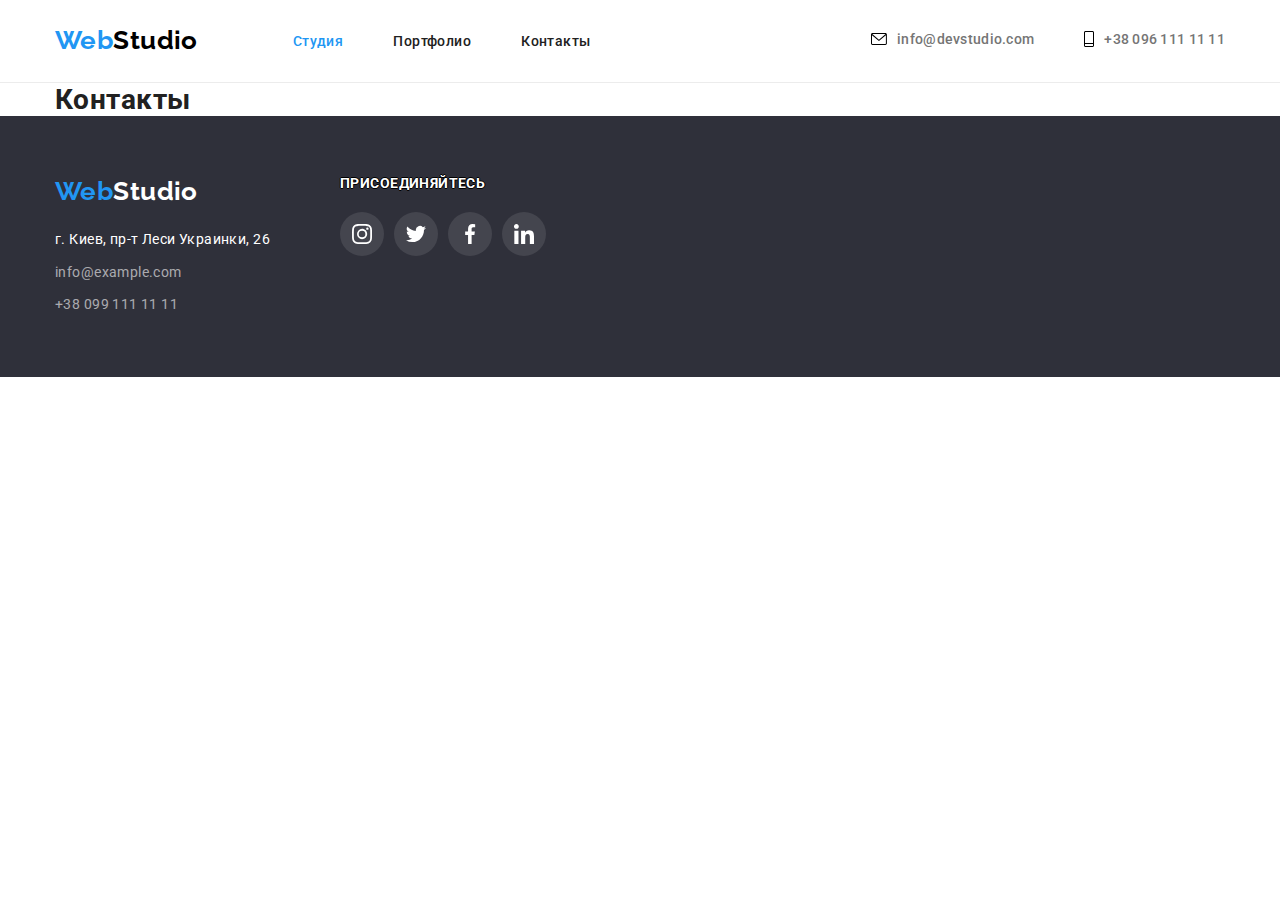
==== contacts.html @ 24ffd6fa "added HW-04" ====
<!doctype html>
<html lang="ru">
<head>
    <meta charset="UTF-8">
    <meta name="viewport" content="initial-scale=1.0, width=device-width">
    <meta http-equiv="X-UA-Compatible" content="ie=edge">
    <title>Contacts</title>
    <link href="https://fonts.googleapis.com/css2?family=Raleway:wght@700&family=Roboto:wght@400;500;700;900&display=swap"
          rel="stylesheet">
    <link rel="stylesheet" href="css/modern-normalize.css">
    <link rel="stylesheet" href="css/style.css">
</head>
<body>
<!--Шапка сайта-->
<header class="header">
    <div class="container">
        <nav class="main-nav">
            <a href="./index.html" class="logo"><span>Web</span>Studio</a>
            <ul class="nav">
                <li><a class="current" href="./index.html">Студия</a></li>
                <li><a href="./portfolio.html">Портфолио</a></li>
                <li><a href="./contacts.html">Контакты</a></li>
            </ul>
        </nav>
        <ul class="contact">
            <li class="contact-item">
                <a href="mailto:info@devstudio.com">
                    <svg class="email-icon" width="16" height="12">
                        <use href="./images/sprite.svg#icon-email"></use>
                    </svg>
                    info@devstudio.com
                </a>
            </li>
            <li class="contact-item">
                <a href="tel:+380961111111">
                    <svg class="tel-icon" width="10" height="16">
                        <use href="./images/sprite.svg#icon-tel"></use>
                    </svg>
                    +38 096 111 11 11
                </a>
            </li>
        </ul>
    </div>
</header>
<main>
    <div class="container">
        <h1>Контакты</h1>
    </div>
</main>

<!--Подвал сайта-->
<footer class="footer">
    <div class="container">
        <div class="info-block">
            <a class="logo" href="./index.html"><span>Web</span>Studio</a>
            <address class="address">г. Киев, пр-т Леси Украинки, 26</address>
            <ul class="contact">
                <li><a href="mailto:info@example.com">info@example.com</a></li>
                <li><a href="tel:+380991111111">+38 099 111 11 11</a></li>
            </ul>
        </div>
        <div class="info-block">
            <span class="title">Присоединяйтесь</span>
            <ul class="social footer-social">
                <li class="social-item">
                    <a href="https://www.instagram.com/">
                        <svg class="social-icon" width="44" height="44">
                            <use href="./images/sprite.svg#icon-instagram"></use>
                        </svg>
                    </a>
                </li>
                <li class="social-item">
                    <a href="https://twitter.com/">
                        <svg class="social-icon" width="44" height="44">
                            <use href="./images/sprite.svg#icon-twitter"></use>
                        </svg>
                    </a>
                </li>
                <li class="social-item">
                    <a href="https://www.facebook.com/">
                        <svg class="social-icon" width="44" height="44">
                            <use href="./images/sprite.svg#icon-facebook"></use>
                        </svg>
                    </a>
                </li>
                <li class="social-item">
                    <a href="https://www.linkedin.com/">
                        <svg class="social-icon" width="44" height="44">
                            <use href="./images/sprite.svg#icon-linkedin"></use>
                        </svg>
                    </a>
                </li>
            </ul>
        </div>
    </div>
</footer>
</body>
</html>
---- css/style.css ----
:root {
    --work-list-item-gap: 30px;
    --accent-color: #2196F3;
    --primyry-text-color: #212121;
    --text-color: #757575;
    --white-color: #fff;
    --grey-color: #F5F4FA;
    --svg-color: #AFB1B8;
}

*,
*::before,
*::after {
    box-sizing: border-box;
}

img {
    vertical-align: middle;
    max-width: 100%;
    height: auto;
    border: 0;
}

body, h1, h2, h3, h4, h5, p, figure {
    margin: 0;
    padding: 0;
}

ul, menu {
    margin: 0;
    padding: 0;
    list-style: none;
}

a {
    text-decoration: none;
}

body {
    font: 400 14px/1.2 'Roboto', Sans-Serif;
    color: var(--primyry-text-color);
    background: var(--white-color);
    letter-spacing: 0.03em;
}

.container {
    max-width: 1200px;
    padding-left: 15px;
    padding-right: 15px;
    margin: 0 auto;
}

/*Header*/
.header {
    border-bottom: 1px solid #ECECEC;
}

.header > .container {
    display: flex;
    flex-wrap: wrap;
    align-items: center;
}

.header > .container > .main-nav {
    display: flex;
    align-items: center;
}

.header > .container ul.nav {
    display: flex;
}

.header ul.contact li + li,
.header ul.nav li + li {
    margin-left: 50px;
}

.contact .contact-item > a {
    display: inline-flex;
    align-items: center;
    letter-spacing: 0.02em;
    font-weight: 500;
    color: var(--text-color);
}

.contact .contact-item .email-icon,
.contact .contact-item .tel-icon {
    margin-right: 10px;
}

ul.nav a.current,
ul.nav a:hover,
ul.nav a:focus {
    color: var(--accent-color);
    transition: color 0.2s ease-in;
}

.contact .contact-item a:hover,
.contact .contact-item a:focus {
    fill: var(--accent-color);
    color: var(--accent-color);
    transition: all 0.15s ease-in;
}

.header ul.nav a {
    display: block;
    padding-top: 33px;
    padding-bottom: 32px;
}

.header > .container ul.contact {
    display: flex;
    margin-left: auto;
}

.logo {
    font: 700 26px/1.2 'Raleway', Sans-Serif;
    color: #000;
    margin-right: 95px;
}

.logo > span {
    color: var(--accent-color);
}

ul.nav a {
    color: var(--primyry-text-color);
    font-weight: 500;
}

/*Home page*/
.section {
    padding-top: 94px;
    padding-bottom: 94px;
}

.section.banner {
    max-width: 1600px;
    height: 600px;
    margin: 0 auto;
    padding-top: 200px;
    padding-bottom: 200px;
    text-align: center;
    background-color: #2F303A;
    background-image: linear-gradient(
            to right,
            rgba(47, 48, 58, 0.4),
            rgba(47, 48, 58, 0.4)),
    url("../images/banner.jpg");
    background-repeat: no-repeat;
    background-position: center;
    background-size: cover;
}

.home .button {
    margin-top: 30px;
    padding: 10px 32px;

    font-weight: 700;
    font-size: 16px;
    line-height: 1.9;
    letter-spacing: 0.06em;

    background: var(--accent-color);
    color: var(--white-color);
    border: none;

    border-radius: 4px;
    cursor: pointer;
}

.home h1 {
    font-weight: 900;
    font-size: 44px;
    line-height: 1.41;
    color: var(--white-color);
    text-transform: uppercase;
}

.home h2 {
    margin-bottom: 50px;
}

h2 {
    font-weight: 700;
    font-size: 42px;
    line-height: 1.2;
    text-align: center;
}

/*BENEFITS BLOCK*/
.section.benefits {
    padding-bottom: 0;
}

.benefits h2 {
    text-indent: -9999px;
}

.benefits .benefits-list {
    display: flex;
    justify-content: space-between;
    flex-wrap: wrap;
}

.benefits .benefits-list .item {
    max-width: 250px;
}

.benefits .benefits-title {
    text-transform: uppercase;
    font-size: 14px;
    line-height: 1.14;
    margin-bottom: 20px;
}

.benefits .benefits-text {
    line-height: 1.71;
    color: var(--text-color);
}

.benefits .thumb {
    padding-top: 25px;
    padding-bottom: 25px;
    margin-bottom: 30px;
    background: var(--grey-color);
    text-align: center;
}

.work-block .work-list {
    display: flex;
    margin: -15px;
}

.work-block .work-list .item {
    margin: 15px;
}

.section.team {
    background-color: #F5F4FA;
}

.team .team-list {
    display: flex;
    margin: -15px;
}

.team .team-list .item {
    margin: 15px;
    padding-bottom: 30px;
    text-align: center;
    background-color: var(--white-color);
    box-shadow: 0 1px 3px rgba(0, 0, 0, 0.12),
    0 1px 1px rgba(0, 0, 0, 0.14),
    0 2px 1px rgba(0, 0, 0, 0.2);
    border-radius: 0 0 4px 4px;
}

.team .team-list .title-team {
    margin-top: 30px;
    font-weight: 500;
    font-size: 16px;
    line-height: 1.19;
    color: var(--primyry-text-color);
}

.team .team-list .team-text {
    margin-top: 10px;
    color: var(--text-color);
}

.social {
    display: flex;
    justify-content: center;
    margin-top: 16px;
}

.social .social-item > a {
    display: inline-flex;
}

.social .social-icon {
    background-color: var(--white-color);
    fill: var(--svg-color);
    border-radius: 50%;
}

.social .social-icon:hover {
    background-color: var(--accent-color);
    fill: var(--white-color);
    transition: all 0.15s ease-in;
}

/*CLIENTS*/
.client-list {
    display: flex;
    margin: -15px;
}

.client-list > .client-item {
    width: 170px;
    height: 92px;;
    display: inline-flex;
    margin: 15px;
    fill: var(--svg-color);
    border: 1px solid #AFB1B8;
    border-radius: 3px;
    cursor: pointer;
}

.client-list .client-icon {
    margin: auto;
}

.client-list > .client-item:hover,
.client-list > .client-item:focus {
    border-color: var(--accent-color);
    fill: var(--accent-color);
    transition: all 0.2s ease-in;
}

/*Portfolio*/
.filters {
    display: flex;
    justify-content: center;
    margin-bottom: 34px;
}

.filters > .item + .item {
    margin-left: 8px;
}

.works-list {
    display: flex;
    flex-wrap: wrap;
    margin-top: calc(-1 * var(--work-list-item-gap));
    margin-left: calc(-1 * var(--work-list-item-gap));
}

.works-list > .item {
    flex-basis: calc(100% / 3 - 30px);
    margin-top: var(--work-list-item-gap);
    margin-left: var(--work-list-item-gap);
    cursor: pointer;
}

.works-list > .item:hover,
.works-list > .item:focus {
    box-shadow: 1px 4px 6px rgba(0, 0, 0, 0.16),
    0 4px 4px rgba(0, 0, 0, 0.06),
    0 1px 1px rgba(0, 0, 0, 0.12);
    transition: box-shadow 0.2s ease-in;
}

.portfolio h1 {
    text-indent: -9999px;
}

.filters .btn {
    /* Box-model */
    padding: 6px 22px;

    /* Typography */
    font-family: inherit;
    font-size: 16px;
    font-weight: 500;
    line-height: 1.62;

    /* Visual */
    background: #F5F4FA;
    color: var(--primyry-text-color);
    border: none;
    border-radius: 4px;

    /* Misc */
    cursor: pointer;
}

.portfolio .filters .btn:hover,
.portfolio .filters .btn:focus {
    background: var(--accent-color);
    color: var(--white-color);
    box-shadow: 0 2px 2px rgba(0, 0, 0, 0.12),
    0 1px 2px rgba(0, 0, 0, 0.08),
    0 3px 1px rgba(0, 0, 0, 0.1);
    transition: all 0.2s ease-in;
}

.works-list .item .card-thumb {
    display: block;
}

.works-list .card-item {
    padding: 20px 24px;
    border-right: 1px solid #EEE;
    border-bottom: 1px solid #EEE;
    border-left: 1px solid #EEE;
}

.portfolio .work-title {
    font-size: 18px;
    font-weight: 700;
    line-height: 2;
    letter-spacing: 0.06em;
    text-align: left;
    color: var(--primyry-text-color);
}

.portfolio .work-text {
    margin-top: 4px;
    font-size: 16px;
    line-height: 1.88;
    letter-spacing: 0.03em;
    color: var(--text-color);
}

/*Footer*/
.footer {
    background: #2F303A;
    padding-top: 60px;
    padding-bottom: 60px;
}

.footer > .container {
    display: flex;
}

.footer .info-block + .info-block {
    margin-left: 70px;
}

.footer .title {
    display: block;
    font-weight: 700;
    line-height: 1.14;
    text-transform: uppercase;
    color: var(--white-color);
    text-shadow: -1px 0 black, 0 1px black, 1px 0 black, 0 -1px black;
}

.social.footer-social {
    margin-top: 20px;
}

.social.footer-social > .social-item + .social-item {
    margin-left: 10px;
}

.social.footer-social .social-icon {
    background-color: rgba(255, 255, 255, 0.1);
    fill: var(--white-color);
    border-radius: 50%;
}

.social.footer-social .social-icon:hover,
.social.footer-social .social-icon:focus {
    background-color: var(--accent-color);
}

.footer .logo {
    display: block;
    margin-bottom: 20px;
    margin-right: 0;
    color: var(--white-color);
}

.address {
    font-style: normal;
    font-size: 14px;
    line-height: 1.71;
    color: var(--white-color);
    margin-top: 9px;
}

.footer .contact li + li,
.footer .contact {
    margin-top: 9px;
}

.footer .contact a {
    line-height: 1.7;
    color: rgba(255, 255, 255, 0.6);
}

.footer .contact a:hover,
.footer .contact a:focus {
    color: var(--white-color);
    transition: color 0.2s ease-in;
}
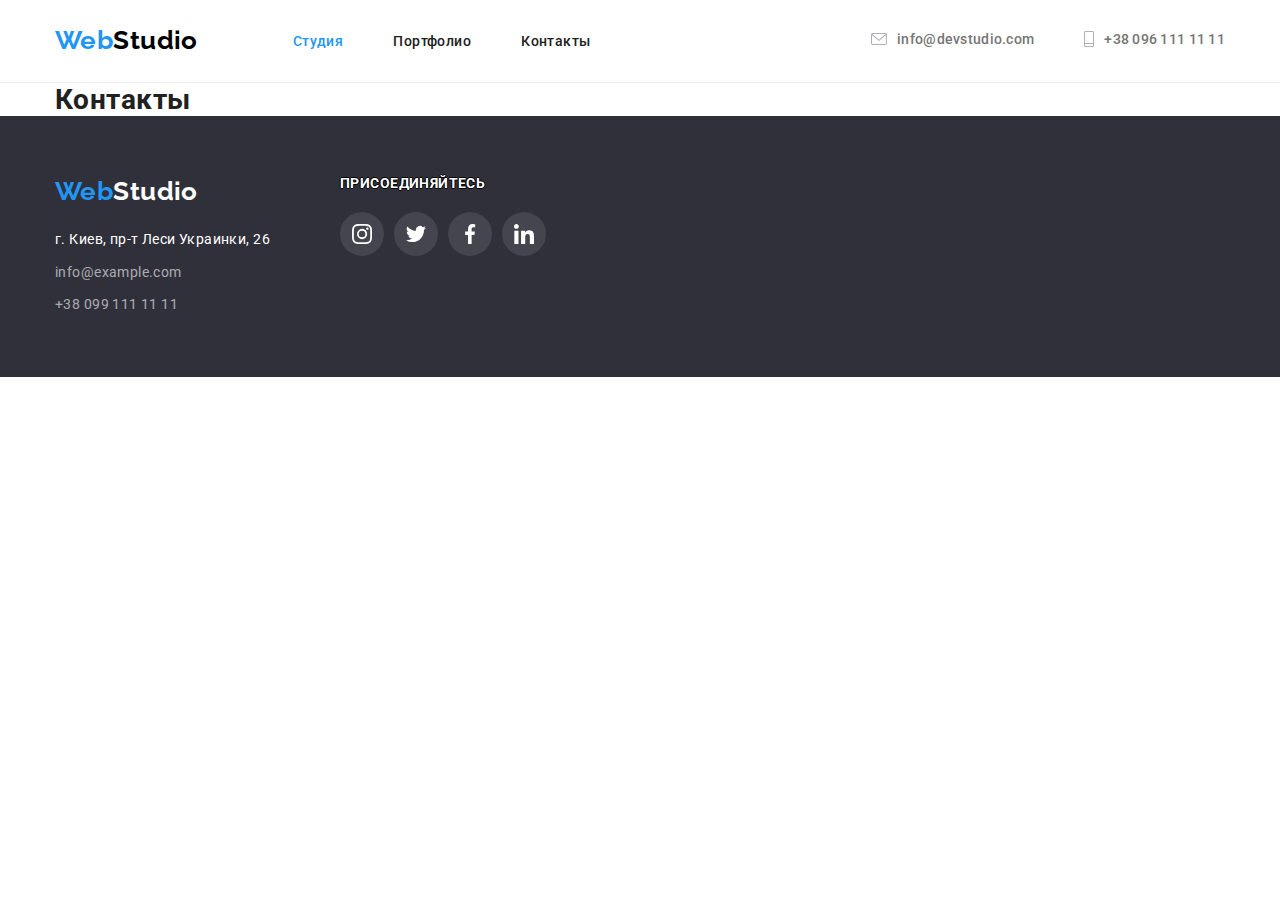
==== commit 0a7f0665: "correction" ====
--- a/contacts.html
+++ b/contacts.html
@@ -51,14 +51,14 @@
 <!--Подвал сайта-->
 <footer class="footer">
     <div class="container">
-        <div class="info-block">
-            <a class="logo" href="./index.html"><span>Web</span>Studio</a>
-            <address class="address">г. Киев, пр-т Леси Украинки, 26</address>
-            <ul class="contact">
-                <li><a href="mailto:info@example.com">info@example.com</a></li>
-                <li><a href="tel:+380991111111">+38 099 111 11 11</a></li>
-            </ul>
-        </div>
+        <ul class="footer-list info-block">
+            <li><a class="logo" href="./index.html"><span>Web</span>Studio</a></li>
+            <li>
+                <address class="address">г. Киев, пр-т Леси Украинки, 26</address>
+            </li>
+            <li><a href="mailto:info@example.com">info@example.com</a></li>
+            <li><a href="tel:+380991111111">+38 099 111 11 11</a></li>
+        </ul>
         <div class="info-block">
             <span class="title">Присоединяйтесь</span>
             <ul class="social footer-social">
--- a/css/style.css
+++ b/css/style.css
@@ -44,7 +44,7 @@
 }
 
 .container {
-    max-width: 1200px;
+    width: 1200px;
     padding-left: 15px;
     padding-right: 15px;
     margin: 0 auto;
@@ -86,6 +86,7 @@
 .contact .contact-item .email-icon,
 .contact .contact-item .tel-icon {
     margin-right: 10px;
+    fill: var(--svg-color);
 }
 
 ul.nav a.current,
@@ -95,9 +96,16 @@
     transition: color 0.2s ease-in;
 }
 
+.contact .contact-item a:hover .email-icon,
+.contact .contact-item a:focus .email-icon,
+.contact .contact-item a:hover .tel-icon,
+.contact .contact-item a:focus .tel-icon {
+    fill: var(--accent-color);
+    transition: all 0.15s ease-in;
+}
+
 .contact .contact-item a:hover,
 .contact .contact-item a:focus {
-    fill: var(--accent-color);
     color: var(--accent-color);
     transition: all 0.15s ease-in;
 }
@@ -135,6 +143,9 @@
 }
 
 .section.banner {
+    display: flex;
+    flex-direction: column;
+    align-items: center;
     max-width: 1600px;
     height: 600px;
     margin: 0 auto;
@@ -153,7 +164,6 @@
 }
 
 .home .button {
-    margin-top: 30px;
     padding: 10px 32px;
 
     font-weight: 700;
@@ -169,7 +179,13 @@
     cursor: pointer;
 }
 
+.home .button:hover {
+    background-color: #188CE8;
+}
+
 .home h1 {
+    max-width: 660px;
+    margin-bottom: 30px;
     font-weight: 900;
     font-size: 44px;
     line-height: 1.41;
@@ -323,7 +339,7 @@
 .filters {
     display: flex;
     justify-content: center;
-    margin-bottom: 34px;
+    margin-bottom: 50px;
 }
 
 .filters > .item + .item {
@@ -472,18 +488,17 @@
     margin-top: 9px;
 }
 
-.footer .contact li + li,
-.footer .contact {
+.footer .footer-list li + li {
     margin-top: 9px;
 }
 
-.footer .contact a {
+.footer-list li + li a {
     line-height: 1.7;
     color: rgba(255, 255, 255, 0.6);
 }
 
-.footer .contact a:hover,
-.footer .contact a:focus {
+.footer-list li + li a:hover,
+.footer-list li + li a:focus {
     color: var(--white-color);
     transition: color 0.2s ease-in;
 }